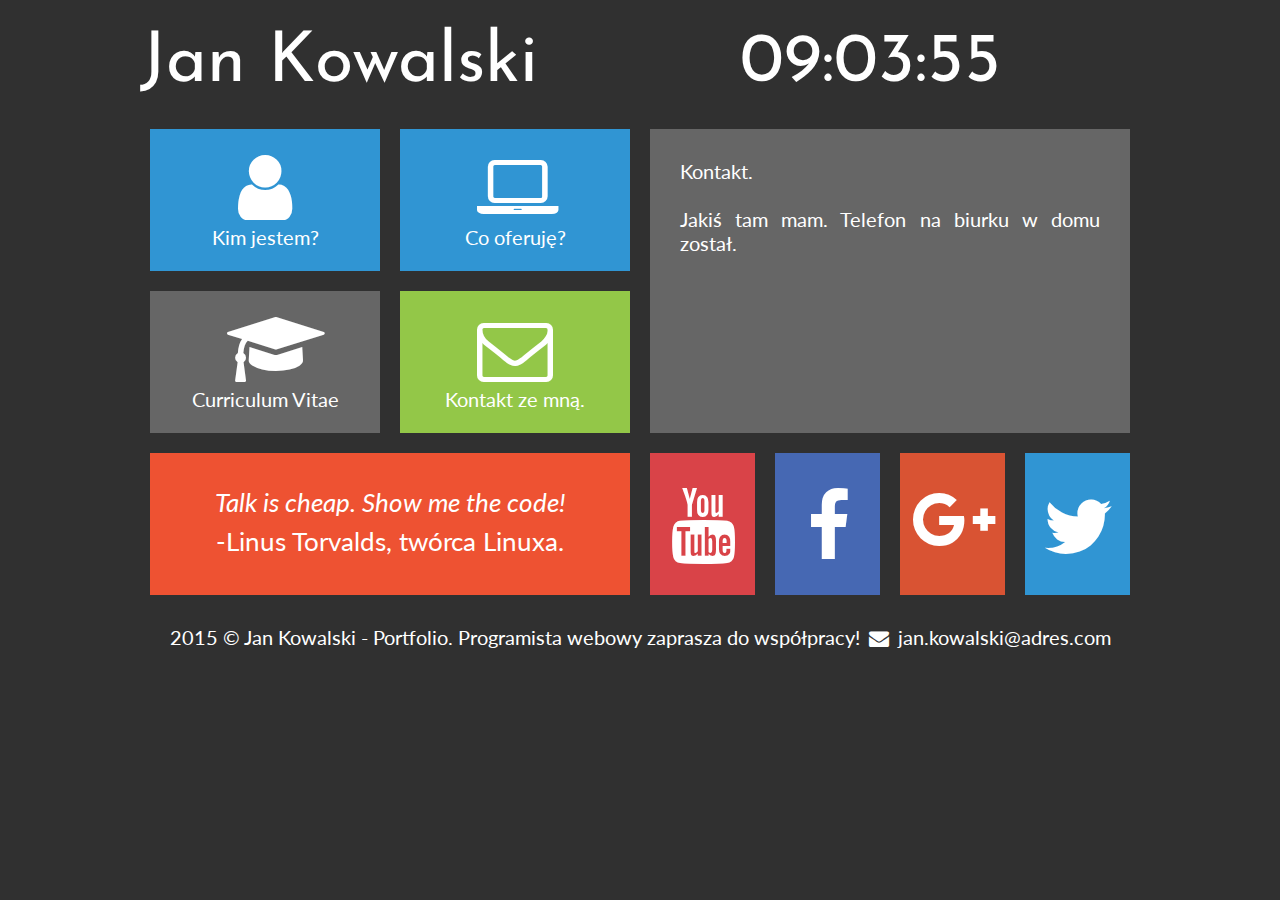
==== kontakt.html @ 41fbc60d "first init" ====
<DOCTYPE! HTML>
<html lang="en, pl">
	<head>
		<meta charset="utf-8" />
		<meta equiv="X-UA-Compatible" content="IE=edge,chrome=1" />
		
		<title> Jan Kowalski </title>
		
		<meta name="description" content="Stworzę dla Ciebie wyjątkową stronę www! Zatrudnij programistę webowego PHP, JavaScript, HTML, CSS, MySQL, WordPress, Joomla, Drupal." />
		<meta name="keywords" content="zamów, stronę, tworzenie, www, programista, portfolio, php, javascript, html, css, WordPress, Joomla, Drupal" />
		
		<link rel="stylesheet" href="style.css" type="text/css" />
		<link rel="stylesheet" href="css/fontello.css" type="text/css" />
		<link href="https://fonts.googleapis.com/css?family=Josefin+Sans|Lato&amp;subset=latin-ext" rel="stylesheet">
		
		<script src="clock.js"></script>
	</head>

	<body onload="counting();">
		<div id="container">
		
			<div class="rectangel">
				
				<div id="logo">
					<a href="index.html" class="tilelinkhtml5">Jan Kowalski</a>
				</div>
				<div id="clock"></div>
				<div style="clear:both;"></div>
			
			</div>
			
			<div class="square">
				
				
				<div class="tile1">
					<a class="tilelink" href="kimjestem.html">
						<i class="icon-user"></i><br />Kim jestem?		
					</a>
				</div>
				<a href="oferta.html" class="tilelinkhtml5">
					<div class="tile1">
						<i class="icon-laptop"></i><br />Co oferuję?		
					</div>
				</a>
				<div style="clear:both;"></div>
				
				<div class="tile2">
					<a class="tilelink" href="cv.html">
						<i class="icon-graduation-cap"></i><br /> Curriculum Vitae
					</a>
				</div>
				<div class="tile3">
					<a class="tilelink" href="kontakt.html">
						<i class="icon-mail"></i><br /> Kontakt ze mną. 
					</a>
				</div>
				<div style="clear:both;"></div>
				
				<div class="tile4">
					<i>Talk is cheap. Show me the code!</i><br />-Linus Torvalds, twórca Linuxa.
				</div>
			</div>
			<div class="square">
				<div class="tile5">
					Kontakt.<br /><br />
					Jakiś tam mam. Telefon na biurku w domu został.
				</div>
				<div class="yt">
					<a class="sociallink" href="https://youtube.com" target="_blank">
						<i class="icon-youtube"></i>
					</a>
				</div>
				<div class="fb">
					<a class="sociallink" href="https://facebook.com" target="_blank">
						<i class="icon-facebook"></i>
					</a>
				</div>	
				<div class="gplus">
					<a class="sociallink" href="https://plus.google.com" target="_blank">
						<i class="icon-gplus"></i>
					</a>
				</div>
				<div class="twitter">
					<a class="sociallink" href="https://twitter.com" target="_blank">	
						<i class="icon-twitter"></i>
					</a>
				</div>
				<div style="clear:both;"></div>
			</div>
			<div style="clear:both;"></div>
			
			<div class="rectangle">2015 &copy; Jan Kowalski - Portfolio. Programista webowy zaprasza do współpracy! <i class="icon-mail-alt"></i> jan.kowalski@adres.com</div>
		</div>
		
	</body>
	
	
</html>
---- style.css ----
body {
	background-color: #303030;
	color: #ffffff;
	font-family: 'Lato', sans-serif;
	font-size: 20px;
}

#container {
		width: 1000px; 
		margin-left: auto; 
		margin-right: auto;
}

.rectangle {
	width: 960px;
	margin: 20px;
	text-align: center;
}

.square {
	width: 50%;
	float: left;
}

#logo {
	float: left;
	font-family: 'Josefin Sans', sans-serif;
	font-size: 70px;
	width: 600px;
	margin-top: 20; 
	margin-bottom: 20px; 
	text-align: left;
}

#clock {
	float: left;
	font-family: 'Josefin Sans', sans-serif;
	font-size: 70px;
	margin-top: 20px; 
	margin-bottom: 20px; 
	text-align: left;
}

.tile1 {
	width: 230px;
	margin: 10px;
	height: 142px;
	background-color: #3095d3;
	float: left;
	text-align: center;
}

.tile1:hover {
		background-color: #2084c2;
}

.tile2 {
	width: 230px;
	margin: 10px;
	height: 142px;
	background-color: #666666;
	float: left;
	text-align: center;
}

.tile2:hover {
		background-color: #555555;
}

.tile3 {
	width: 230px;
	margin: 10px;
	height: 142px;
	background-color: #93c748;
	float: left;
	text-align: center;
}

.tile3:hover {
		background-color: #82b637;
}

.tile4 {
	margin: 10px;
	width: 420;
	height: 82px;
	background-color: #ee5232;
	text-align: center;
	font-size: 26px;
	padding: 30px;
	line-height: 150%;
}

.tile4:hover {
		background-color: #dd4121;
}

.tile5 {
	margin: 10px;
	width: 420;
	height: 244;
	background-color: #666666;
	text-align: justify;
	padding: 30px; 
}

.tile5:hover {
		background-color: #555555;
}

.yt {
	width: 105px;
	margin: 10px;
	height: 142px;
	background-color: #d94348;
	float: left;
}

.yt:hover {
		background-color: #c83237;
}
 
.fb {
	width: 105px;
	margin: 10px;
	height: 142px;
	background-color: #4668b3;
	float: left;
}

.fb:hover {
		background-color: #3557a2;
}
 
.gplus {
	width: 105px;
	margin: 10px;
	height: 142px;
	background-color: #d95333;
	float: left;
}

.gplus:hover {
		background-color: #c84222;
}
 
.twitter {
	width: 105px;
	margin: 10px;
	height: 142px;
	background-color: #3095d3;
	float: left;
}

.twitter:hover {
		background-color: #2084c2;
}
 
a.tilelink {
	color: #ffffff;
	text-decoration: none;
	display: block;
	width: 230px;
	height: 142px;
 }
 
a.tilelinkhtml5 {
	color: #ffffff;
	text-decoration: none;
  }
  
a.sociallink {
	color: #ffffff;
	text-decoration: none;
	display: block;
	width: 105px;
	height: 142px;
}
---- css/fontello.css ----
@font-face {
  font-family: 'fontello';
  src: url('../font/fontello.eot?31908143');
  src: url('../font/fontello.eot?31908143#iefix') format('embedded-opentype'),
       url('../font/fontello.woff2?31908143') format('woff2'),
       url('../font/fontello.woff?31908143') format('woff'),
       url('../font/fontello.ttf?31908143') format('truetype'),
       url('../font/fontello.svg?31908143#fontello') format('svg');
  font-weight: normal;
  font-style: normal;
}
/* Chrome hack: SVG is rendered more smooth in Windozze. 100% magic, uncomment if you need it. */
/* Note, that will break hinting! In other OS-es font will be not as sharp as it could be */
/*
@media screen and (-webkit-min-device-pixel-ratio:0) {
  @font-face {
    font-family: 'fontello';
    src: url('../font/fontello.svg?31908143#fontello') format('svg');
  }
}
*/
 
 [class^="icon-"]:before, [class*=" icon-"]:before {
  font-family: "fontello";
  font-style: normal;
  font-weight: normal;
  speak: none;
 
  display: inline-block;
  text-decoration: inherit;
  width: 1em;
  margin-right: .2em;
  text-align: center;
  /* opacity: .8; */
 
  /* For safety - reset parent styles, that can break glyph codes*/
  font-variant: normal;
  text-transform: none;
 
  /* fix buttons height, for twitter bootstrap */
  line-height: 1em;
 
  /* Animation center compensation - margins should be symmetric */
  /* remove if not needed */
  margin-left: .2em;
 
  /* you can be more comfortable with increased icons size */
  /* font-size: 120%; */
 
  /* Font smoothing. That was taken from TWBS */
  -webkit-font-smoothing: antialiased;
  -moz-osx-font-smoothing: grayscale;
 
  /* Uncomment for 3D effect */
  /* text-shadow: 1px 1px 1px rgba(127, 127, 127, 0.3); */
}
 
.icon-user:before { content: '\e800'; font-size: 76px; margin-top: 20px; } /* '' */
.icon-mail:before { content: '\e801';  font-size: 76px; margin-top: 20px; } /* '' */
.icon-twitter:before { content: '\f099'; font-size: 76px; margin-top: 35px; } /* '' */
.icon-facebook:before { content: '\f09a'; font-size: 76px; margin-top: 35px; } /* '' */
.icon-gplus:before { content: '\f0d5'; font-size: 64px; margin-top: 35px; } /* '' */
.icon-mail-alt:before { content: '\f0e0'; } /* '' */
.icon-laptop:before { content: '\f109'; font-size: 76px; margin-top: 20px; } /* '' */
.icon-youtube:before { content: '\f167'; font-size: 76px; margin-top: 35px; } /* '' */
.icon-graduation-cap:before { content: '\f19d'; font-size: 76px; margin-top: 20px; } /* '' */
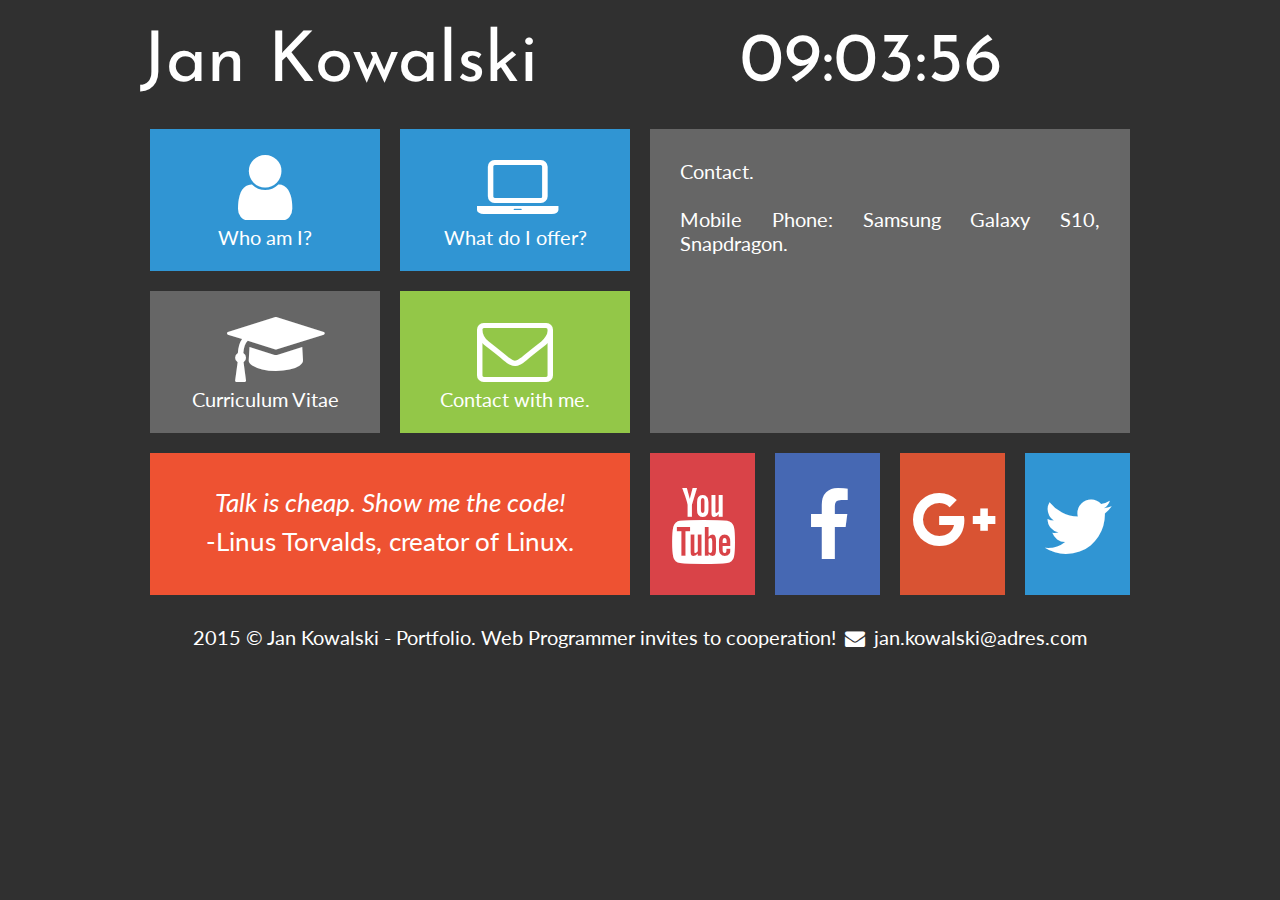
==== commit c154ebac: "translation pl to eng of index.html" ====
--- a/kontakt.html
+++ b/kontakt.html
@@ -34,12 +34,12 @@
 				
 				<div class="tile1">
 					<a class="tilelink" href="kimjestem.html">
-						<i class="icon-user"></i><br />Kim jestem?		
+						<i class="icon-user"></i><br />Who am I?		
 					</a>
 				</div>
 				<a href="oferta.html" class="tilelinkhtml5">
 					<div class="tile1">
-						<i class="icon-laptop"></i><br />Co oferuję?		
+						<i class="icon-laptop"></i><br />What do I offer?		
 					</div>
 				</a>
 				<div style="clear:both;"></div>
@@ -51,19 +51,19 @@
 				</div>
 				<div class="tile3">
 					<a class="tilelink" href="kontakt.html">
-						<i class="icon-mail"></i><br /> Kontakt ze mną. 
+						<i class="icon-mail"></i><br /> Contact with me. 
 					</a>
 				</div>
 				<div style="clear:both;"></div>
 				
 				<div class="tile4">
-					<i>Talk is cheap. Show me the code!</i><br />-Linus Torvalds, twórca Linuxa.
+					<i>Talk is cheap. Show me the code!</i><br />-Linus Torvalds, creator of Linux.
 				</div>
 			</div>
 			<div class="square">
 				<div class="tile5">
-					Kontakt.<br /><br />
-					Jakiś tam mam. Telefon na biurku w domu został.
+					Contact.<br /><br />
+					Mobile Phone: Samsung Galaxy S10, Snapdragon.
 				</div>
 				<div class="yt">
 					<a class="sociallink" href="https://youtube.com" target="_blank">
@@ -89,7 +89,7 @@
 			</div>
 			<div style="clear:both;"></div>
 			
-			<div class="rectangle">2015 &copy; Jan Kowalski - Portfolio. Programista webowy zaprasza do współpracy! <i class="icon-mail-alt"></i> jan.kowalski@adres.com</div>
+			<div class="rectangle">2015 &copy; Jan Kowalski - Portfolio. Web Programmer invites to cooperation! <i class="icon-mail-alt"></i> jan.kowalski@adres.com</div>
 		</div>
 		
 	</body>
